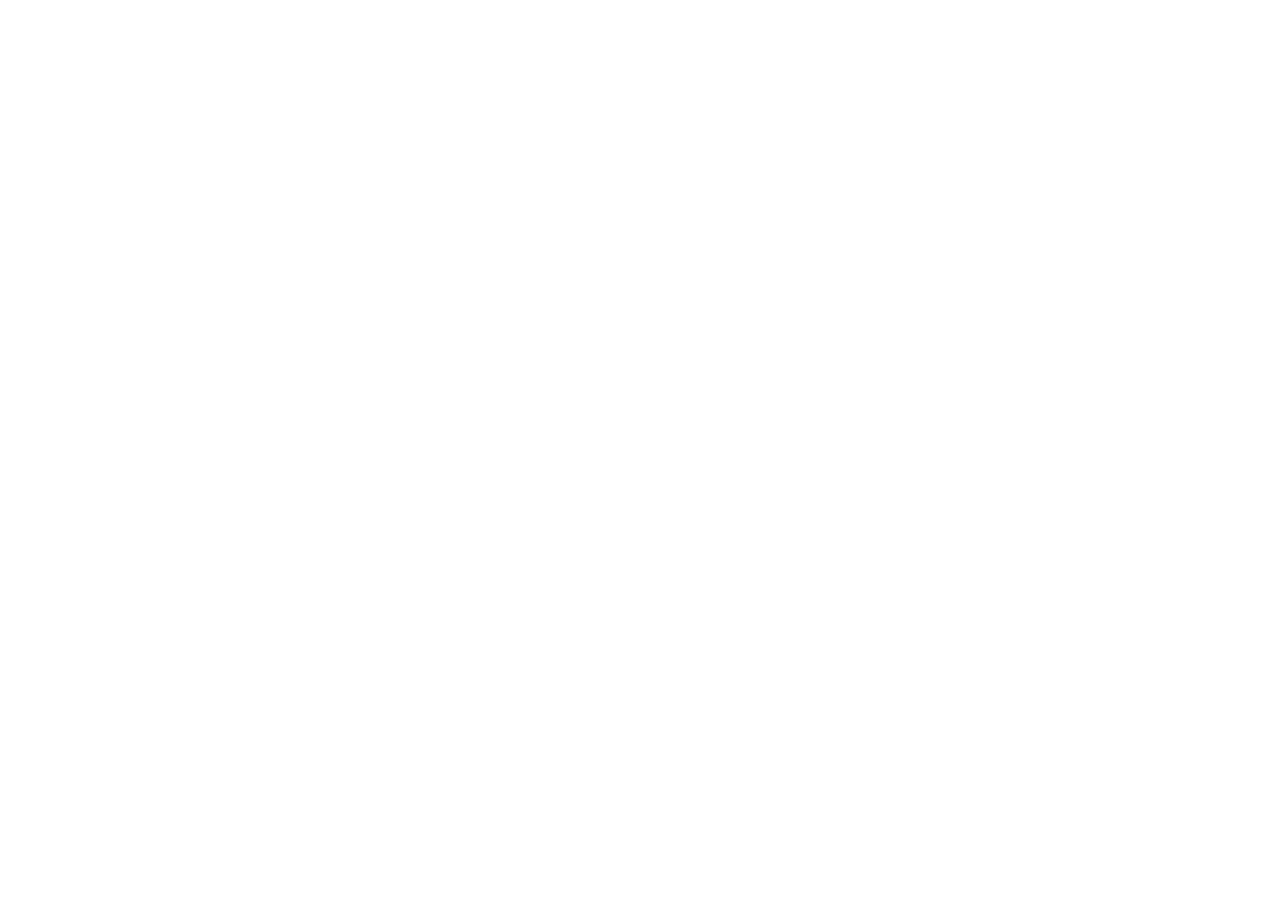
==== index.html @ 2a8debb7 "criei a pág principal" ====
<!DOCTYPE html>
<html lang="pt-br">
<head>
    <meta charset="UTF-8">
    <meta http-equiv="X-UA-Compatible" content="IE=edge">
    <meta name="viewport" content="width=device-width, initial-scale=1.0">
    <title>Projeto Redes sociais</title>
   <link rel="shortcut icon" href="favicon.ico" type="image/x-icon">
</head>
<body>
    
</body>
</html>
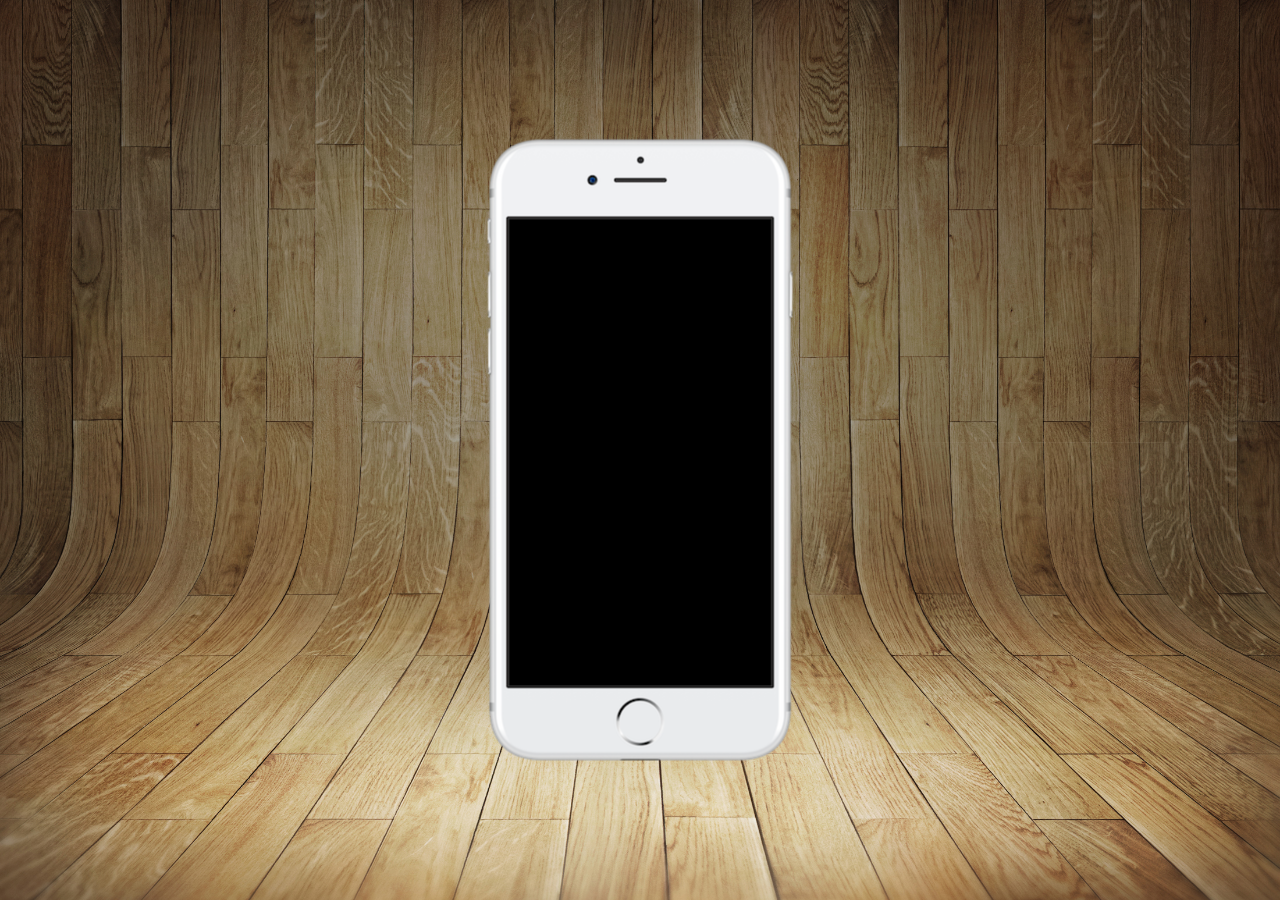
==== commit 2bff3c42: "projeto social" ====
--- a/index.html
+++ b/index.html
@@ -6,8 +6,16 @@
     <meta name="viewport" content="width=device-width, initial-scale=1.0">
     <title>Projeto Redes sociais</title>
    <link rel="shortcut icon" href="favicon.ico" type="image/x-icon">
+   <link rel="stylesheet" href="estilo/style.css">
 </head>
 <body>
-    
+    <main>
+        <section id="telefone">
+
+        </section>
+        <section id="redes-sociais">
+
+        </section>
+    </main>
 </body>
 </html>--- a/estilo/style.css
+++ b/estilo/style.css
@@ -0,0 +1,36 @@
+@charset "UTF-8";
+
+* {
+    margin: 0px;
+    padding: 0px;
+    font-family: Arial, Helvetica, sans-serif;
+}
+
+html, body {
+            height: 100vh;
+            width: 100vw;
+            background-color: black;
+}
+
+body {
+      background: url('../imagens/fundo-madeira.jpg') no-repeat top center;
+      background-size: cover;
+      background-attachment: fixed;
+
+}
+
+main {
+      position: relative;  
+      height: 100vh;
+      
+}
+
+section#telefone {
+       position: absolute;
+       top: 50%;
+       left: 50%;
+       transform: translate(-50%, -50%);
+       height: 627px;
+       width: 311px;
+       background: url(../imagens/frame-iphone.png);
+}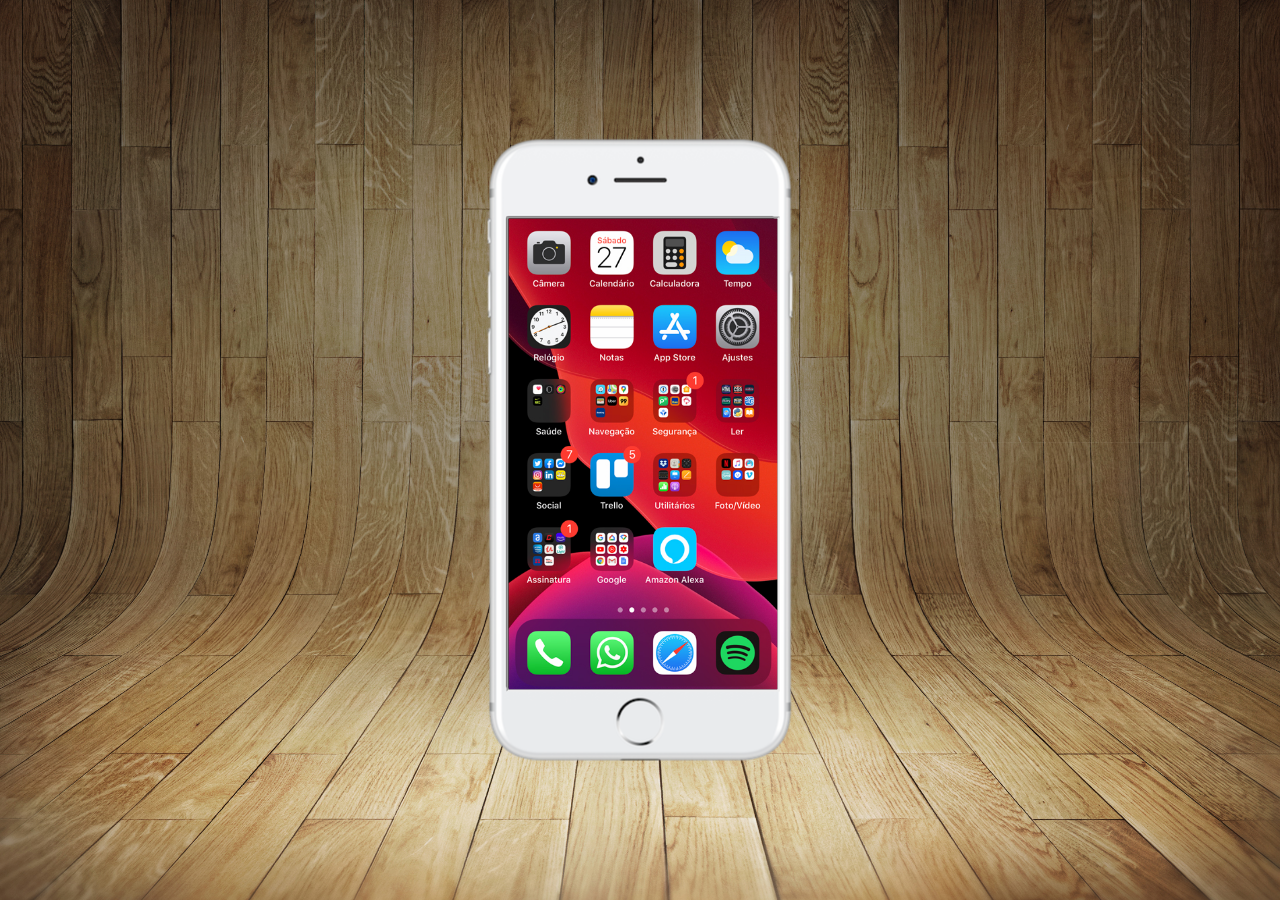
==== commit ea80e2c2: "criei a tela home" ====
--- a/index.html
+++ b/index.html
@@ -12,6 +12,8 @@
     <main>
         <section id="telefone">
 
+            <iframe src="home.html" name="tela" id="tela"></iframe>
+
         </section>
         <section id="redes-sociais">
 
--- a/estilo/style.css
+++ b/estilo/style.css
@@ -16,6 +16,7 @@
       background: url('../imagens/fundo-madeira.jpg') no-repeat top center;
       background-size: cover;
       background-attachment: fixed;
+      
 
 }
 
@@ -32,5 +33,13 @@
        transform: translate(-50%, -50%);
        height: 627px;
        width: 311px;
-       background: url(../imagens/frame-iphone.png);
+       background: url(../imagens/frame-iphone.png) no-repeat;
+}
+
+iframe#tela {
+             position: relative;
+             top: 80px;
+             left: 22px;
+             width: 269px;
+             height: 471px;
 }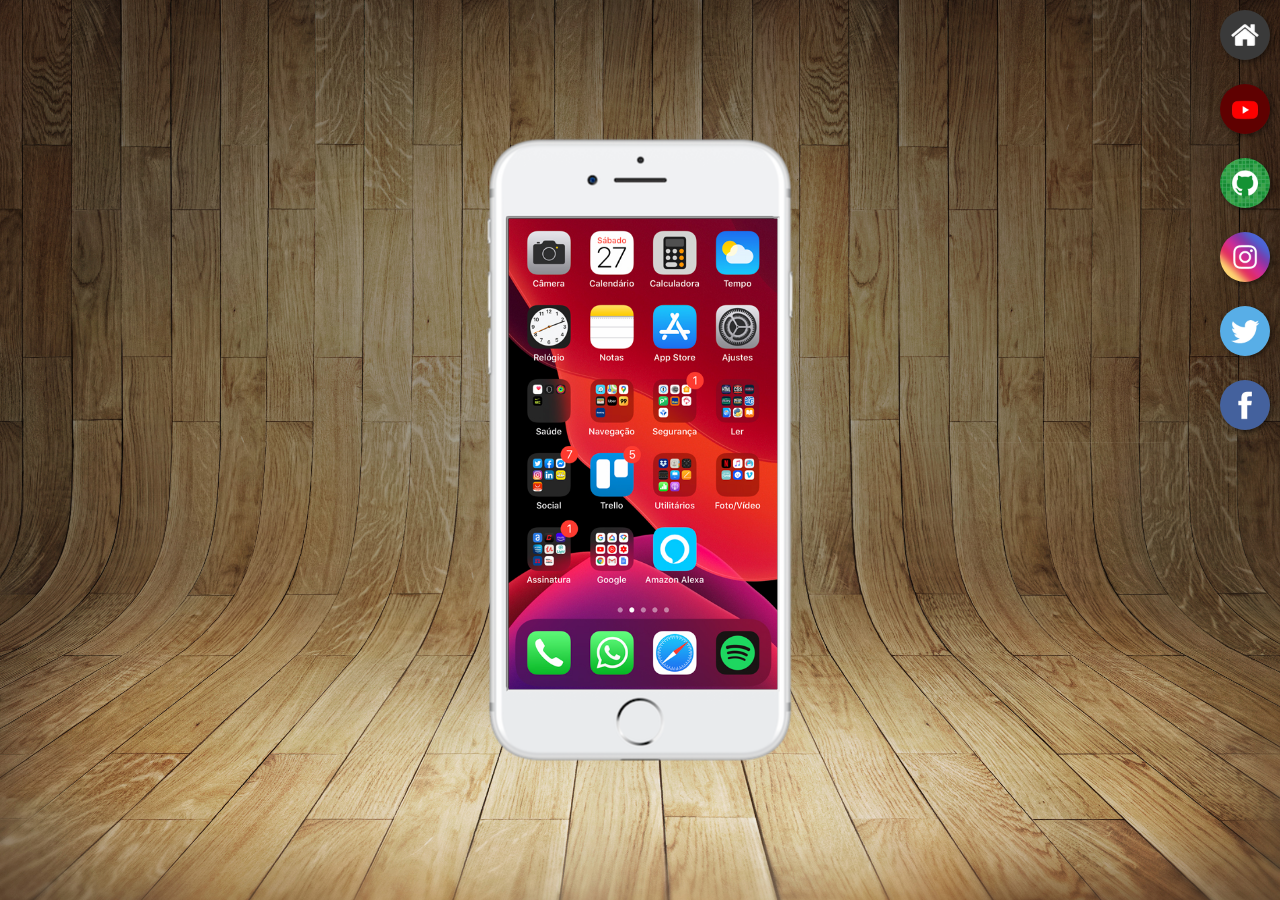
==== commit a96d0352: "criei botões na lateral" ====
--- a/index.html
+++ b/index.html
@@ -12,10 +12,20 @@
     <main>
         <section id="telefone">
 
-            <iframe src="home.html" name="tela" id="tela"></iframe>
+            <iframe src="home.html" name="tela" id="tela">
+                seu navegador não é compatível
+            </iframe>
+
 
         </section>
         <section id="redes-sociais">
+
+            <a href="#" target="tela"><img src="imagens/logo-home.jpg" alt="Home"></a><br>
+            <a href="#" target="tela"><img src="imagens/logo-youtube.jpg" alt="Youtube"></a><br>
+            <a href="#" target="tela"><img src="imagens/logo-github.jpg" alt="Github"></a><br>
+            <a href="#" target="tela"><img src="imagens/logo-instagram.jpg" alt="Instagram"></a><br>
+            <a href="#" target="tela"><img src="imagens/logo-twitter.jpg" alt="Twitter"></a><br>
+            <a href="#" target="tela"><img src="imagens/logo-facebook.jpg" alt="Facebook"></a>
 
         </section>
     </main>
--- a/estilo/style.css
+++ b/estilo/style.css
@@ -16,7 +16,7 @@
       background: url('../imagens/fundo-madeira.jpg') no-repeat top center;
       background-size: cover;
       background-attachment: fixed;
-      
+
 
 }
 
@@ -42,4 +42,23 @@
              left: 22px;
              width: 269px;
              height: 471px;
+}
+
+section#redes-sociais img {
+                           width: 50px;
+                           margin: 10px;
+                           border-radius: 50%; /* o valor de 50% para border-radius arredonda a imagem */
+                           box-shadow: 2px 2px 5px rgba(0, 0, 0, 0.461);
+                           box-sizing: border-box;
+
+}
+
+section#redes-sociais {
+                       text-align: right;
+}
+
+section#redes-sociais img:hover {
+                                 border: 2px solid #ffffff8b;
+                                 transform: translate(-10px -10px);
+                                 transition: transform .5s;
 }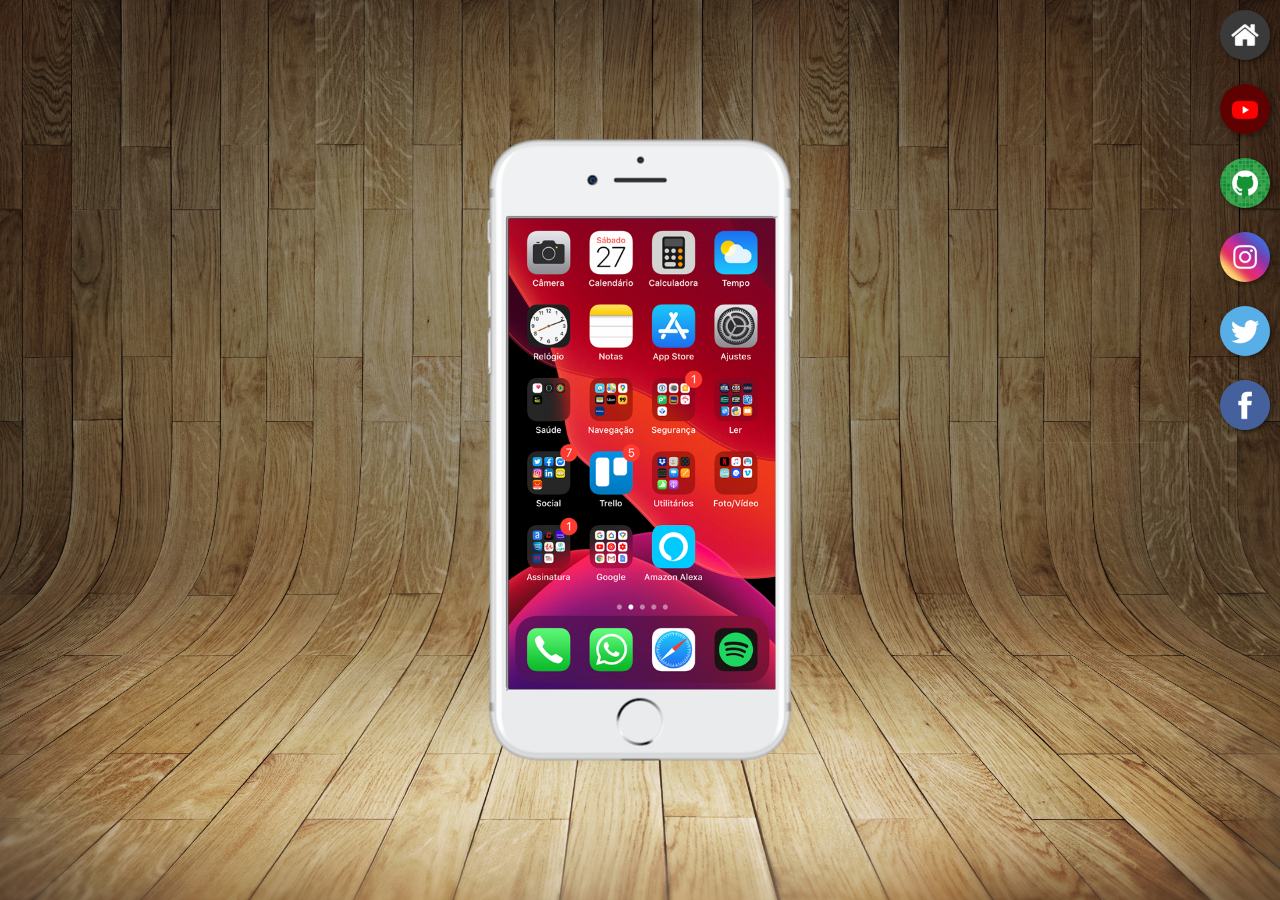
==== commit 53ce528d: "finalização do projeto" ====
--- a/index.html
+++ b/index.html
@@ -20,12 +20,12 @@
         </section>
         <section id="redes-sociais">
 
-            <a href="#" target="tela"><img src="imagens/logo-home.jpg" alt="Home"></a><br>
-            <a href="#" target="tela"><img src="imagens/logo-youtube.jpg" alt="Youtube"></a><br>
-            <a href="#" target="tela"><img src="imagens/logo-github.jpg" alt="Github"></a><br>
-            <a href="#" target="tela"><img src="imagens/logo-instagram.jpg" alt="Instagram"></a><br>
-            <a href="#" target="tela"><img src="imagens/logo-twitter.jpg" alt="Twitter"></a><br>
-            <a href="#" target="tela"><img src="imagens/logo-facebook.jpg" alt="Facebook"></a>
+            <a href="home.html" target="tela"><img src="imagens/logo-home.jpg" alt="Home"></a><br>
+            <a href="youtube.html" target="tela"><img src="imagens/logo-youtube.jpg" alt="Youtube"></a><br>
+            <a href="Github.html" target="tela"><img src="imagens/logo-github.jpg" alt="Github"></a><br>
+            <a href="instagram.html" target="tela"><img src="imagens/logo-instagram.jpg" alt="Instagram"></a><br>
+            <a href="twitter.html" target="tela"><img src="imagens/logo-twitter.jpg" alt="Twitter"></a><br>
+            <a href="facebook.html" target="tela"><img src="imagens/logo-facebook.jpg" alt="Facebook"></a>
 
         </section>
     </main>
--- a/estilo/style.css
+++ b/estilo/style.css
@@ -40,7 +40,7 @@
              position: relative;
              top: 80px;
              left: 22px;
-             width: 269px;
+             width: 267px;
              height: 471px;
 }
 
